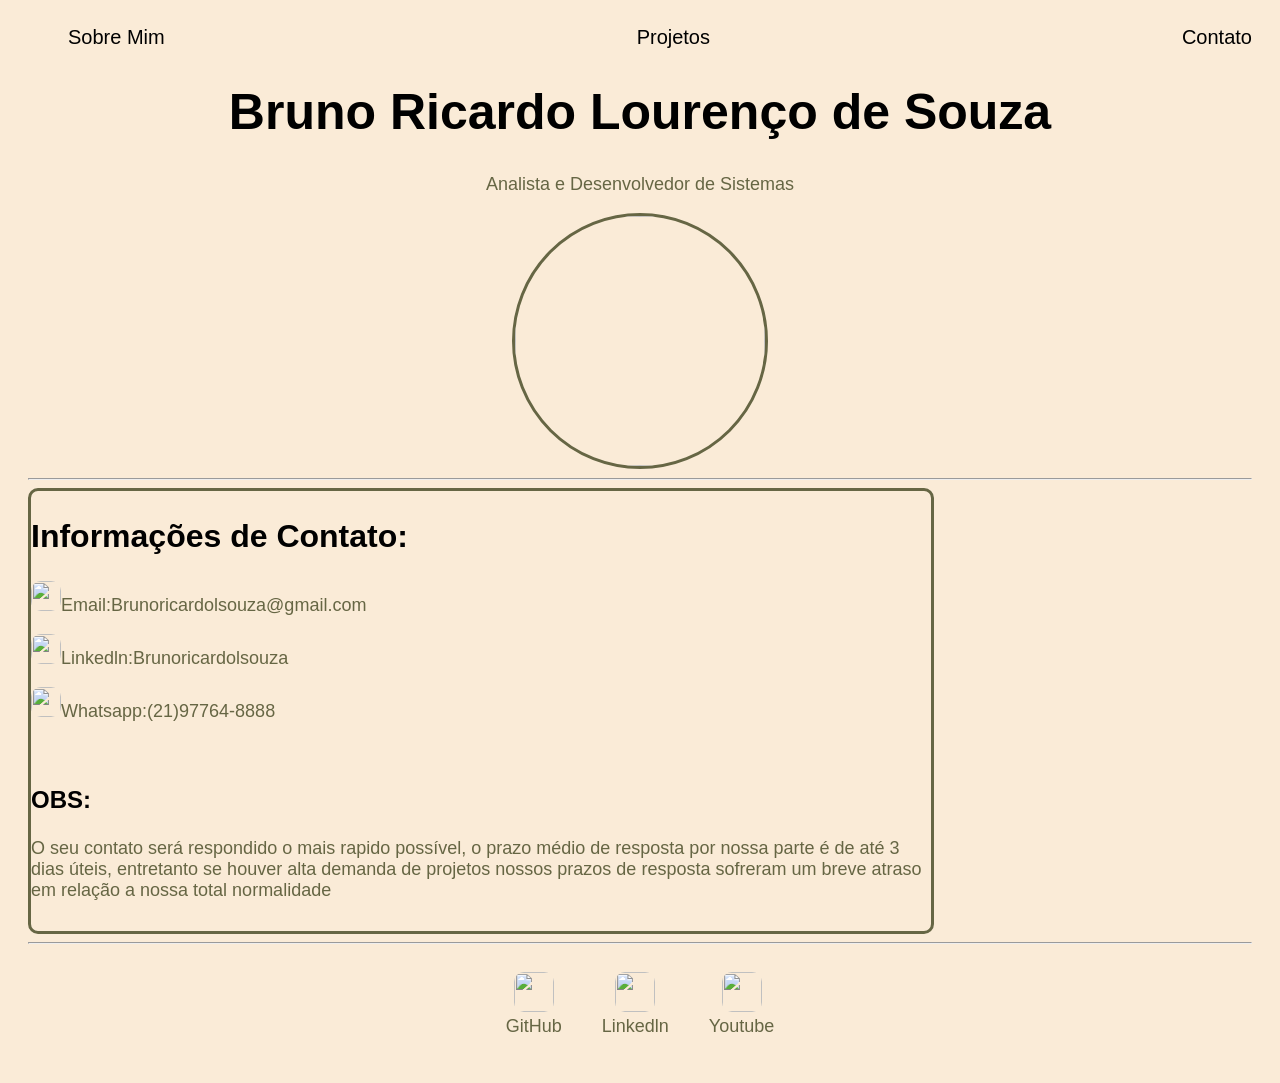
==== Contato.html @ e285dacd "Feature/Create-Contato.html-and-update-index.html-index.css In this feature Contato.html was created" ====
<!DOCTYPE html>
<html lang="pt-br">
<head>
    <meta charset="UTF-8">
    <meta name="viewport" content="width=device-width, initial-scale=1.0">
    <title>Curriculo Online - Bruno Ricardo</title>
    <link href="index.css" rel="Stylesheet">
</head>
<body>
    <nav>
        <ul>
            <li>
                <a href="index.html">Sobre Mim</a>
            </li>
            <li>
                <a href="Project.html">Projetos</a>
            </li>
            <li>
                <a href="Contato.html">Contato</a>
            </li>
        </ul>
    </nav>
    <header>
        <h1>Bruno Ricardo Lourenço de  Souza</h2>
        <p>Analista e Desenvolvedor de Sistemas</p>
        <img src="brunin.png" class="Profile">
    </header>
    <hr>
    <div class="MainContact">
        <div class="Container">
            <h2>Informações de Contato:</h2>
            <p><img src="gmail-icon.png">Email:<l>Brunoricardolsouza@gmail.com</l></p>
            <p><img src="Linkedin-icon.png">Linkedln:<l>Brunoricardolsouza</l></p>
            <p><img src="Whatsapp-icon.png">Whatsapp:(21)97764-8888</p>
            <h3 class="Obs">OBS:</h3>
            <p>O seu contato será respondido o mais rapido possível, o prazo médio de resposta por nossa parte é de até 3 dias úteis, entretanto se houver alta demanda de projetos nossos prazos de resposta sofreram um breve atraso em relação a nossa total normalidade</p>
        </div>
    </div>
    <hr>
    <footer>
        <a href="https://github.com/brunoricardolsouza" target="_blank">
            <img src="github.png" >
            <p>GitHub</p>
        </a>
        <a href="https://linkedin.com/brunoricardolsouza" target="_blank">
            <img src="linkedin.png" >
            <p>Linkedln</p>
        </a>
        <a href="https://youtube.com/brunoricardolsouza" target="_blank">
            <img src="youtube.png" >
            <p>Youtube</p>
        </a>
    </footer>
</body>
</html>
---- index.css ----
body{
    color: black;
    padding: 0px 20px;
    font-family: Arial, Helvetica, sans-serif;
    background-color: #FAEBD7;
}
nav ul{
    display: flex;
    justify-content: space-between;
    padding-top: 10px;
    list-style-type: none;
   
}
nav a{
    font-size: 20px;
    text-decoration: none;
    color: black;
}
nav a:hover{
    color:#664
}
header{
    text-align: center;
}
.Profile{
    height: 250px;
    width: 250px;
    border:solid 3px #664;
    border-radius: 50%;
}
.MainDiv{
   padding: 0px 20px; 
}
footer img{
    width: 40px;
    height: 40px;
    border-radius: 10px;
}
footer{
    display: flex;
    justify-content: center;
}
footer a{
    text-decoration: none;
    text-align: center;
    color: #664;
    padding: 20px;
}
footer p{
    margin-top: 0px;
}
h1{
    font-size: 50px;
}
p{
    font-size: 18px;
    color:#664;
}
h2{
    font-size: 32px;
}
h3{
    font-size: 24px;
}
.Projects{
    display: flex;
    padding-bottom:30px;
}
img{
    width: 700px;
    height: 500px;
}
.Container{
    border:solid 3px #664;
    border-radius: 10px;
    height: 440px;
    width: 900px;
}
p img{
    height: 30px;
    width: 30px;
    border-radius: 10px;
}
.MainContact{
    justify-items: center;
}
.Obs{
    padding-top:40px;
}
.Obs-Text{
    padding-top:20px;
}
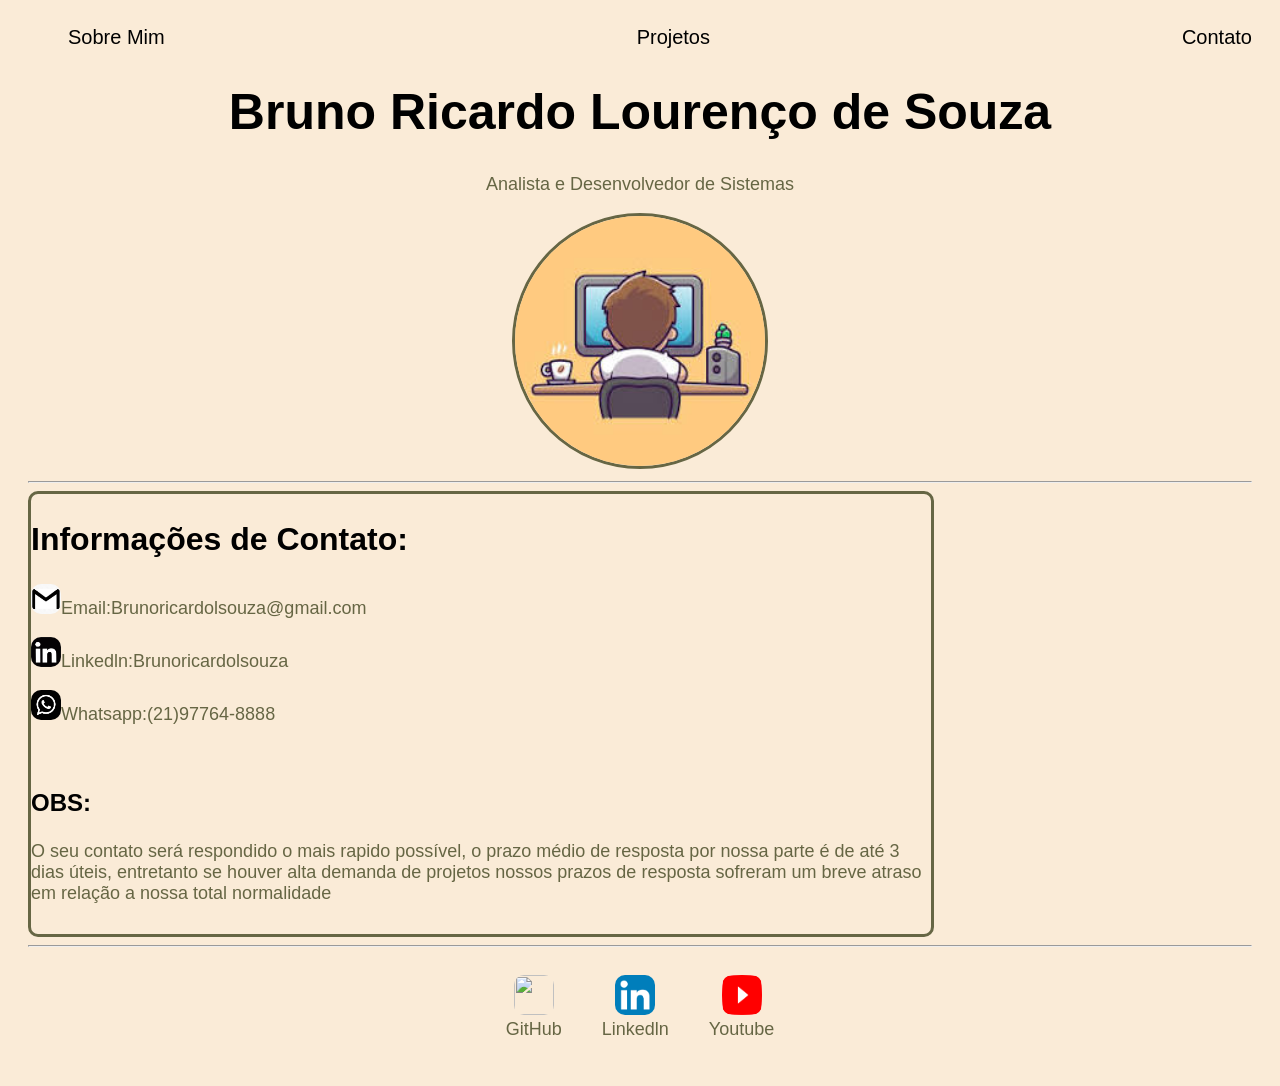
==== commit 2abe6b83: "Feature/Update-in-images in this feature was made an update in all images of the projects, mainly in" ====
--- a/Contato.html
+++ b/Contato.html
@@ -30,8 +30,8 @@
         <div class="Container">
             <h2>Informações de Contato:</h2>
             <p><img src="gmail-icon.png">Email:<l>Brunoricardolsouza@gmail.com</l></p>
-            <p><img src="Linkedin-icon.png">Linkedln:<l>Brunoricardolsouza</l></p>
-            <p><img src="Whatsapp-icon.png">Whatsapp:(21)97764-8888</p>
+            <p><img src="linkedin-icon.png">Linkedln:<l>Brunoricardolsouza</l></p>
+            <p><img src="whatsapp-icon.png">Whatsapp:(21)97764-8888</p>
             <h3 class="Obs">OBS:</h3>
             <p>O seu contato será respondido o mais rapido possível, o prazo médio de resposta por nossa parte é de até 3 dias úteis, entretanto se houver alta demanda de projetos nossos prazos de resposta sofreram um breve atraso em relação a nossa total normalidade</p>
         </div>
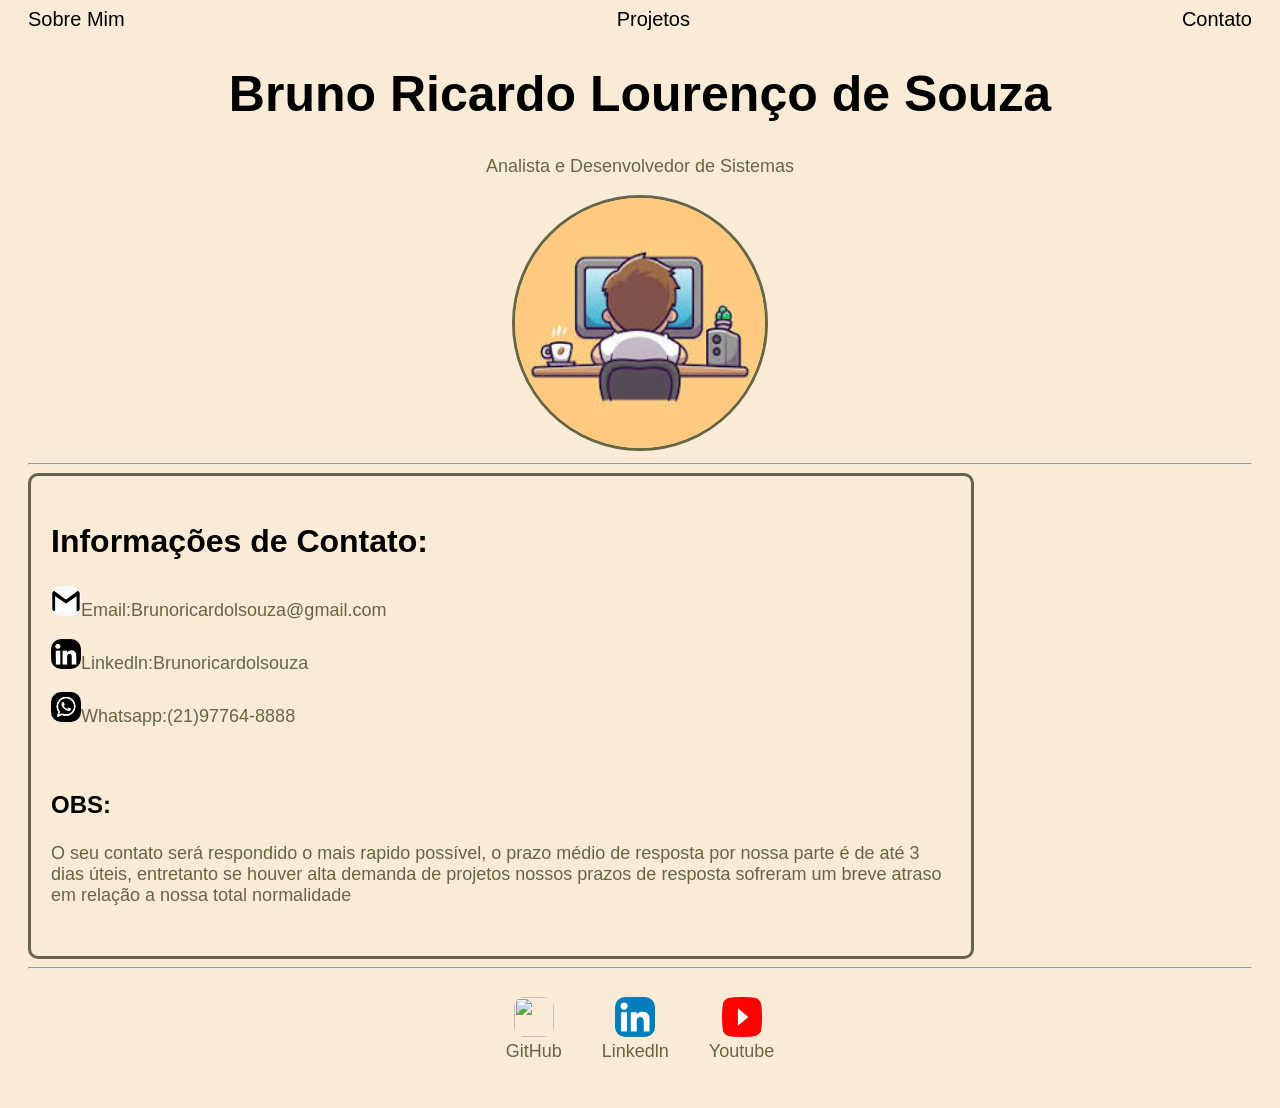
==== commit 703d30ff: "feat: update navbar in this feat was update navbar" ====
--- a/Contato.html
+++ b/Contato.html
@@ -8,17 +8,17 @@
 </head>
 <body>
     <nav>
-        <ul>
-            <li>
+        <div>
+            <div>
                 <a href="index.html">Sobre Mim</a>
-            </li>
-            <li>
+            </div>
+            <div>
                 <a href="Project.html">Projetos</a>
-            </li>
-            <li>
+            </div>
+            <div>
                 <a href="Contato.html">Contato</a>
-            </li>
-        </ul>
+            </div>
+        </div>
     </nav>
     <header>
         <h1>Bruno Ricardo Lourenço de  Souza</h2>
--- a/index.css
+++ b/index.css
@@ -4,12 +4,10 @@
     font-family: Arial, Helvetica, sans-serif;
     background-color: #FAEBD7;
 }
-nav ul{
+nav div{
     display: flex;
     justify-content: space-between;
-    padding-top: 10px;
     list-style-type: none;
-   
 }
 nav a{
     font-size: 20px;
@@ -75,6 +73,7 @@
     border-radius: 10px;
     height: 440px;
     width: 900px;
+    padding: 20px;
 }
 p img{
     height: 30px;
